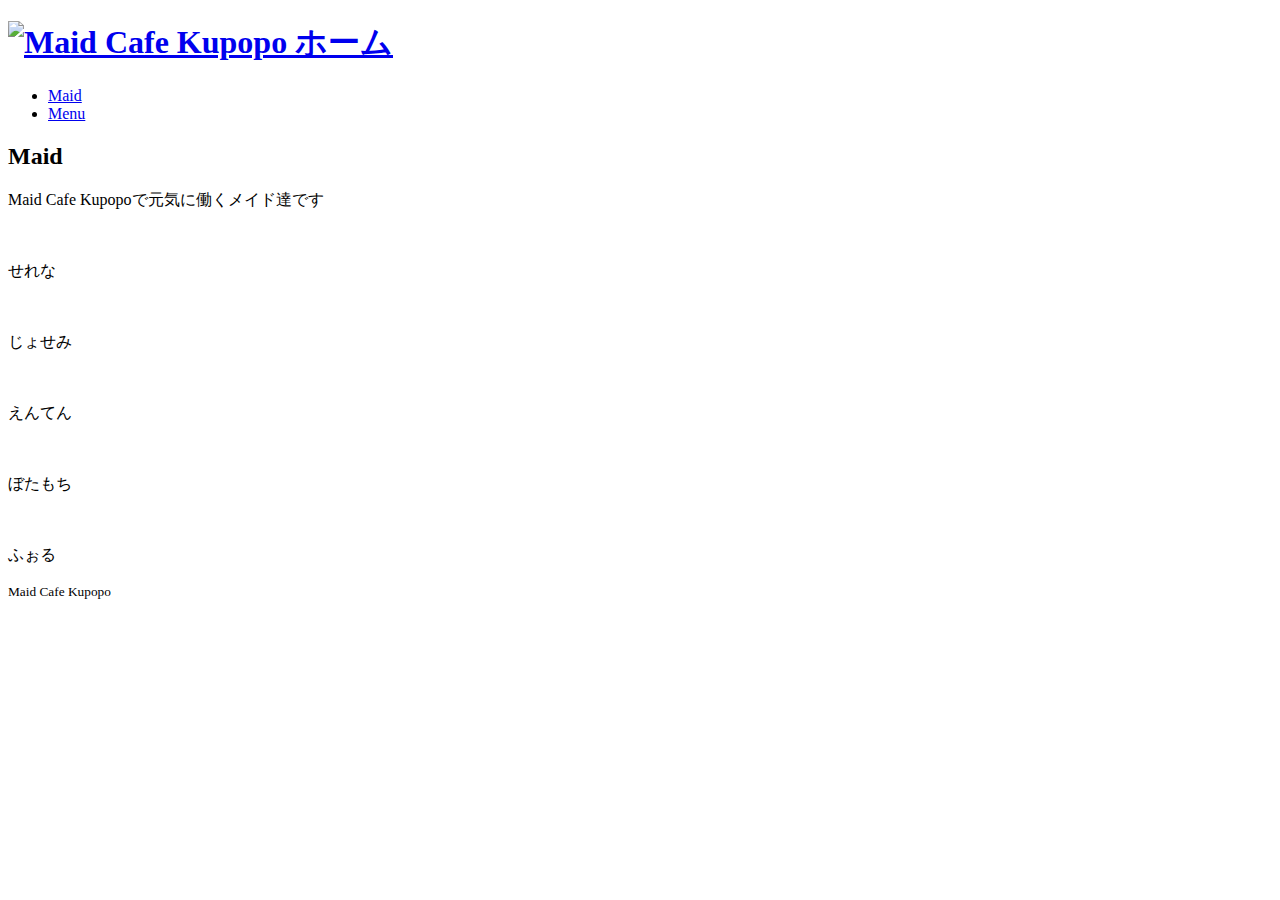
==== menu.html @ 88fa0ab0 "Create menu.html" ====
<!DOCTYPE html>
<html lang="ja">
    <head>
        <meta charset="utf-8">
        <title>Maid Cafe Kupopo - MENU</title>
        <meta name="description" content="カーバンクルにある小さなメイドカフェ">
        <link rel="icon" type="image/png" href="images/favicon.png">
        <meta name="viewport" content="width=device-width, initial-scale=1">

    <!-- CSS -->
        <link rel="stylesheet" href="https://unpkg.com/ress/dist/ress.min.css">
        <link href="https://fonts.googleapis.com/css?family=Philosopher" rel="stylesheet">
        <link href="css/style.css" rel="stylesheet">
    </head>

    <body>
        <div id="menu" class="big-bg">
            <header class="page-header wrapper">
                <h1><a href="index.html"><img class="logo" src="images/logo.png" alt="Maid Cafe Kupopo ホーム"></a></h1>
                <nav>
                    <ul class="main-nav">
                        <li><a href="menu.html">Maid</a></li>
                        <li><a href="contact.html">Menu</a></li>
                    </ul>
                </nav>
            </header>

            <div class="menu-content wrapper">
                <h2 class="page-title">Maid</h2>
                <p>
                    Maid Cafe Kupopoで元気に働くメイド達です
                </p>
            </div><!-- /.menu-content -->
        </div><!-- /#menu -->

        <div class="wrapper grid">
            <div class="item">
                <img src="images/maid1.jpg" alt="">
                <p>せれな</p>
            </div>
            <div class="item">
                <img src="images/item.jpg" alt="">
                <p>じょせみ</p>
            </div>
            <div class="item">
                <img src="images/item.jpg" alt="">
                <p>えんてん</p>
            </div>
            <div class="item">
                <img src="images/item.jpg" alt="">
                <p>ぼたもち</p>
            </div>
            <div class="item">
                <img src="images/item.jpg" alt="">
                <p>ふぉる</p>
            </div>
            <div class="item">
                <!-- <img src="images/item.jpg" alt="">
                <p>写真キャプション写真キャプション</p> -->
            </div>
            <div class="item">
                <!-- <img src="images/item.jpg" alt="">
                <p>写真キャプション写真キャプション</p> -->
            </div>
            <div class="item">
                <!-- <img src="images/item.jpg" alt="">
                <p>写真キャプション写真キャプション</p> -->
            </div>
            <div class="item">
                <!-- <img src="images/item.jpg" alt="">
                <p>写真キャプション写真キャプション</p> -->
            </div>
        </div><!-- /.grid -->

        <footer>
            <div class="wrapper">
                <p><small>Maid Cafe Kupopo</small></p>
            </div>
        </footer>
    </body>
</html>
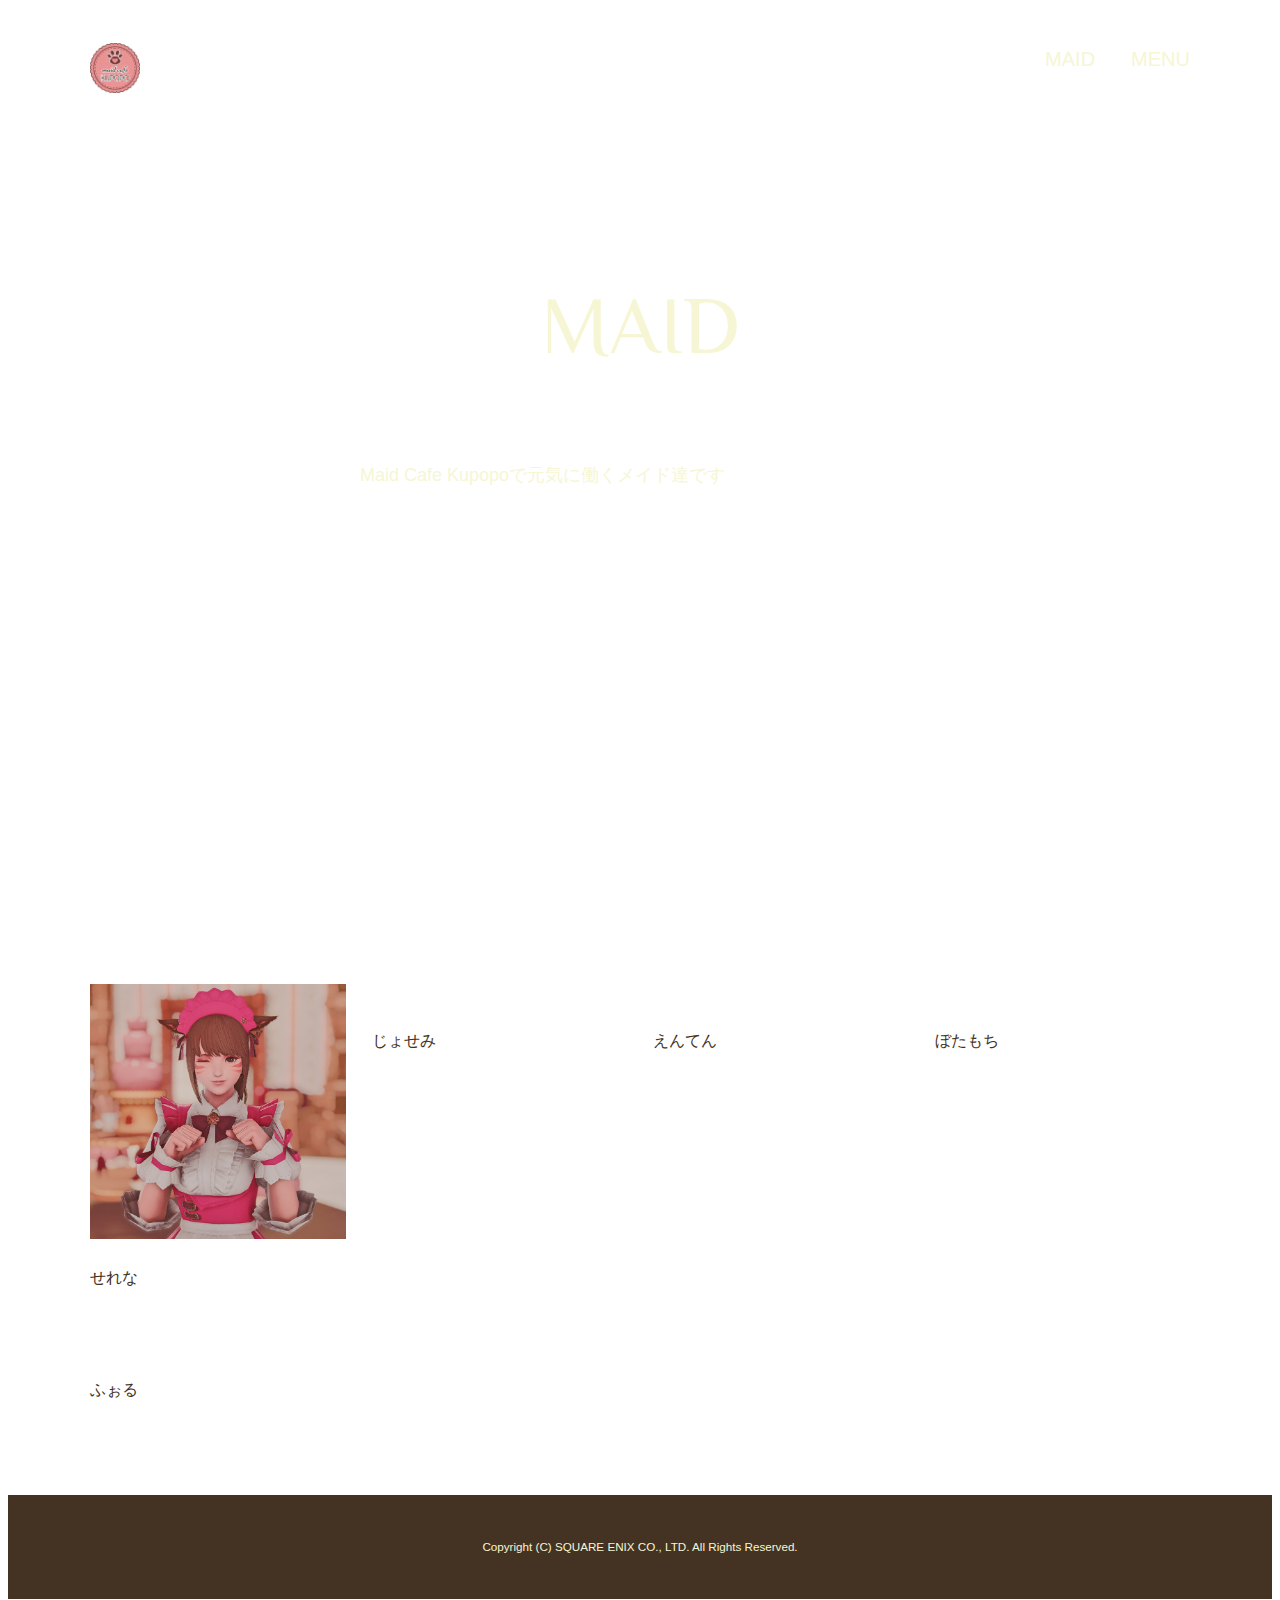
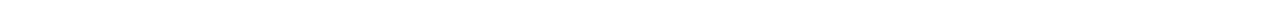
==== commit b04b0286: "Update menu.html" ====
--- a/menu.html
+++ b/menu.html
@@ -39,19 +39,19 @@
                 <p>せれな</p>
             </div>
             <div class="item">
-                <img src="images/item.jpg" alt="">
+                <img src="images/maid2.jpg" alt="">
                 <p>じょせみ</p>
             </div>
             <div class="item">
-                <img src="images/item.jpg" alt="">
+                <img src="images/maid3.jpg" alt="">
                 <p>えんてん</p>
             </div>
             <div class="item">
-                <img src="images/item.jpg" alt="">
+                <img src="images/maid4.jpg" alt="">
                 <p>ぼたもち</p>
             </div>
             <div class="item">
-                <img src="images/item.jpg" alt="">
+                <img src="images/maid5.jpg" alt="">
                 <p>ふぉる</p>
             </div>
             <div class="item">
@@ -74,7 +74,7 @@
 
         <footer>
             <div class="wrapper">
-                <p><small>Maid Cafe Kupopo</small></p>
+                <p><small>Copyright (C) SQUARE ENIX CO., LTD. All Rights Reserved.</small></p>
             </div>
         </footer>
     </body>
--- a/css/style.css
+++ b/css/style.css
@@ -0,0 +1,414 @@
+@charset "UTF-8";
+
+/* 共通部分
+------------------------------- */
+html {
+    font-size: 100%;
+}
+body{
+    font-family: "Yu Gothic Medium", "游ゴシック Medium", YuGothic, "游ゴシック体", "ヒラギノ角ゴ Pro W3", sans-serif;
+    line-height: 1.7;
+    color: #F6F6D4;
+}
+a {
+    text-decoration: none;
+}
+img {
+    max-width: 100%;
+}
+.wrapper {
+    max-width: 1100px;
+    margin: 0 auto;
+    padding: 0 4%;
+}
+
+/* 大きな背景画像 */
+.big-bg {
+    background-size: cover;
+    background-position: center top;
+    background-repeat: no-repeat;
+}
+
+/* 見出し */
+.page-title {
+    font-size: 5rem;
+    font-family: 'Philosopher', serif;
+    text-transform: uppercase;
+    font-weight: normal;
+}
+.sub-title {
+    font-size: 1.375rem;
+    padding: 0 8px 8px;
+    border-bottom: 2px #D7A49B solid;
+    font-weight: normal;
+}
+
+/* ボタン */
+.button {
+    font-size: 1.375rem;
+    background: #D7A49B ;
+    color: #F6F6D4;
+    border-radius: 5px;
+    padding: 18px 32px;
+}
+.button:hover {
+    background: #c1938b ;
+}
+
+/* iframe */
+iframe {
+    width: 100%;
+}
+
+/* HEADER
+------------------------------- */
+.page-header {
+    display: flex;
+    justify-content: space-between;
+}
+.logo {
+    width: 210px;
+    margin-top: 14px;
+}
+.main-nav {
+    display: flex;
+    font-size: 1.25rem;
+    text-transform: uppercase;
+    margin-top: 34px;
+    list-style: none;
+}
+.main-nav li {
+    margin-left: 36px;
+}
+.main-nav a {
+    color: #F6F6D4;
+}
+.main-nav a:hover {
+    color: #D7A49B;
+}
+
+/* HOME
+------------------------------- */
+#home {
+    background-image: url(../images/main-bg.png);
+    min-height: 100vh;
+}
+#home .page-title {
+    text-transform: none;
+}
+.home-content {
+    text-align: center;
+    margin-top: 10%;
+}
+.home-content p {
+    font-size: 1.125rem;
+    margin: 10px 0 42px;
+}
+
+.logo {
+    width: 50px;
+}
+
+/* NEWS
+------------------------------- */
+#news {
+    background-image: url(../images/news-bg.jpg);
+    height: 270px;
+    margin-bottom: 40px;
+}
+#news .page-title {
+    text-align: center;
+}
+.news-contents {
+    display: flex;
+    justify-content: space-between;
+    margin-bottom: 50px;
+}
+
+/* 記事部分 */
+article {
+    width: 74%;
+}
+.post-info {
+    position: relative;
+    padding-top: 4px;
+    margin-bottom: 40px;
+}
+.post-date {
+    background: #0bd;
+    border-radius: 50%;
+    color: ##F6F6D4;
+    width: 100px;
+    height: 100px;
+    font-size: 1.625rem;
+    text-align: center;
+    position: absolute;
+    top: 0;
+    padding-top: 10px;
+}
+.post-date span {
+    font-size: 1rem;
+    border-top: 1px rgba(255,255,255,.5) solid;
+    padding-top: 6px;
+    display: block;
+    width: 60%;
+    margin: 0 auto;
+}
+.post-title {
+    font-family: "Yu Mincho", "YuMincho", serif;
+    font-size: 2rem;
+    font-weight: normal;
+}
+.post-title,
+.post-cat {
+    margin-left: 120px;
+}
+article img {
+    margin-bottom: 20px;
+}
+article p {
+    margin-bottom: 1rem;
+}
+
+/* サイドバー */
+aside {
+    width: 22%;
+}
+.sub-menu {
+    margin-bottom: 60px;
+    list-style: none;
+}
+.sub-menu li {
+    border-bottom: 1px #ddd solid;
+}
+.sub-menu a {
+    color: #432;
+    padding: 10px;
+    display: block;
+}
+.sub-menu a:hover {
+    color: #D7A49B;
+}
+aside p {
+    padding: 12px 10px;
+}
+
+/* MENU
+------------------------------- */
+#menu {
+    background-image: url(../images/menu-bg.png);
+    min-height: 100vh;
+}
+
+.item {
+    color: #432;
+}
+
+.menu-content {
+    max-width: 560px;
+    margin-top: 10%;
+}
+.menu-content .page-title {
+    text-align: center;
+}
+.menu-content p {
+    font-size: 1.125rem;
+    margin: 10px 0 0;
+}
+
+.grid {
+  display: grid;
+  gap: 26px;
+  grid-template-columns: repeat(auto-fit, minmax(240px, 1fr));
+  margin-top: 6%;
+  margin-bottom: 50px;
+}
+
+/* CONTACT
+------------------------------- */
+#contact {
+    background-image: url(../images/contact-bg.png);
+    min-height: 100vh;
+}
+
+/* フォーム */
+/* form div {
+    margin-bottom: 14px;
+}
+label {
+    font-size: 1.125rem;
+    margin-bottom: 10px;
+    display: block;
+}
+input[type="text"],
+input[type="email"],
+textarea {
+    background: rgba(255,255,255,.5);
+    border: 1px #fff solid;
+    border-radius: 5px;
+    padding: 10px;
+    font-size: 1rem;
+}
+input[type="text"],
+input[type="email"] {
+    width: 100%;
+    max-width: 240px;
+}
+textarea {
+    width: 100%;
+    max-width: 480px;
+    height: 6rem;
+}
+input[type="submit"] {
+    border: none;
+    cursor: pointer;
+    line-height: 1;
+} */
+
+/* 店舗情報・地図 */
+/* #location {
+    padding: 4% 0;
+}
+#location .wrapper {
+    display: flex;
+    justify-content: space-between;
+}
+.location-info {
+    width: 22%;
+}
+.location-info p {
+    padding: 12px 10px;
+}
+.location-map {
+    width: 74%;
+}
+
+/* SNS */
+/* #sns {
+    background: #FAF7F0;
+    padding: 4% 0;
+}
+#sns .wrapper {
+    display: flex;
+    justify-content: space-between;
+}
+#sns .sub-title {
+    margin-bottom: 30px;
+}
+.sns-box {
+    width: 30%;
+} */ 
+
+/* フッター
+------------------------------- */
+footer {
+    background: #432;
+    text-align: center;
+    padding: 26px 0;
+}
+footer p {
+    color: #F6F6D4;
+    font-size: 0.875rem;
+}
+
+/* モバイル版
+------------------------------- */
+@media (max-width: 600px) {
+    .page-title {
+        font-size: 2.5rem;
+    }
+    .page-header {
+        flex-direction: column;
+        align-items: center;
+    }
+
+    /* HEADER */
+    .main-nav {
+        font-size: 1rem;
+        margin-top: 10px;
+    }
+    .main-nav li {
+        margin: 0 20px;
+    }
+
+    /* HOME */
+    .home-content {
+        margin-top: 20%;
+    }
+
+    /* NEWS */
+    .news-contents {
+        flex-direction: column;
+    }
+    #news .page-title {
+        margin-top: 30px;
+    }
+    article,
+    aside {
+        width: 100%;
+    }
+    aside {
+        margin-top: 60px;
+    }
+    .post-info {
+        margin-bottom: 30px;
+    }
+    .post-date {
+        width: 70px;
+        height: 70px;
+        font-size: 1rem;
+    }
+    .post-date span {
+        font-size: 0.875rem;
+        padding-top: 2px;
+    }
+    .post-title {
+        font-size: 1.375rem;
+    }
+    .post-cat {
+        font-size: 0.875rem;
+        margin-top: 10px;
+    }
+    .post-title,
+    .post-cat {
+        margin-left: 80px;
+    }
+
+    /* MENU */
+    .menu-content {
+        margin-top: 20%;
+    }
+
+    /* CONTACT */
+    #contact .page-title {
+        margin-top: 40px;
+    }
+
+    /* フォーム */
+    input[type="text"],
+    input[type="email"],
+    textarea {
+        max-width: 100%;
+    }
+
+    /* 店舗情報・地図 / SNS */
+    #location .wrapper,
+    #sns .wrapper {
+        flex-direction: column;
+    }
+    .location-info,
+    .location-map,
+    .sns-box {
+        width: 100%;
+    }
+    .sns-box {
+        margin-bottom: 30px;
+    }
+}
+
+
+
+.menu-list {
+    font-family: "Yu Mincho", "YuMincho", serif;
+    font-size: 2rem;
+    font-weight: normal;